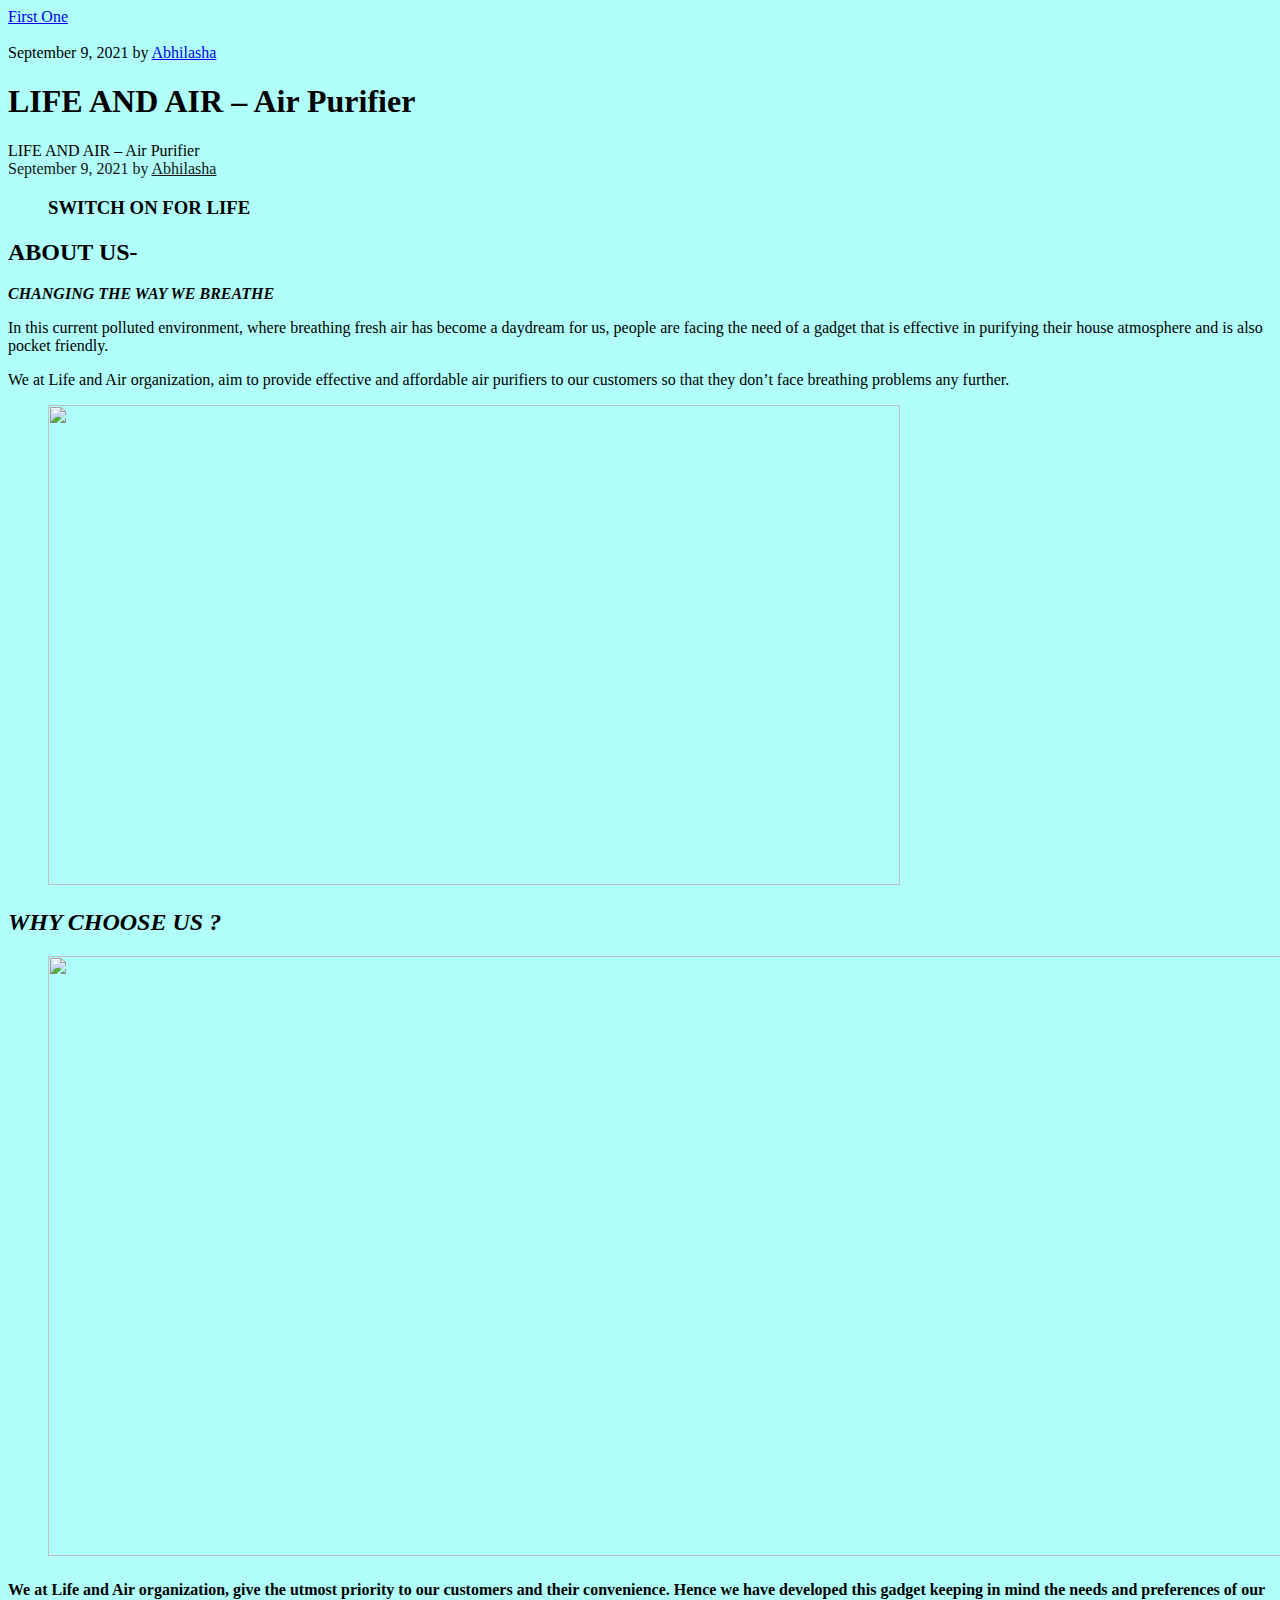
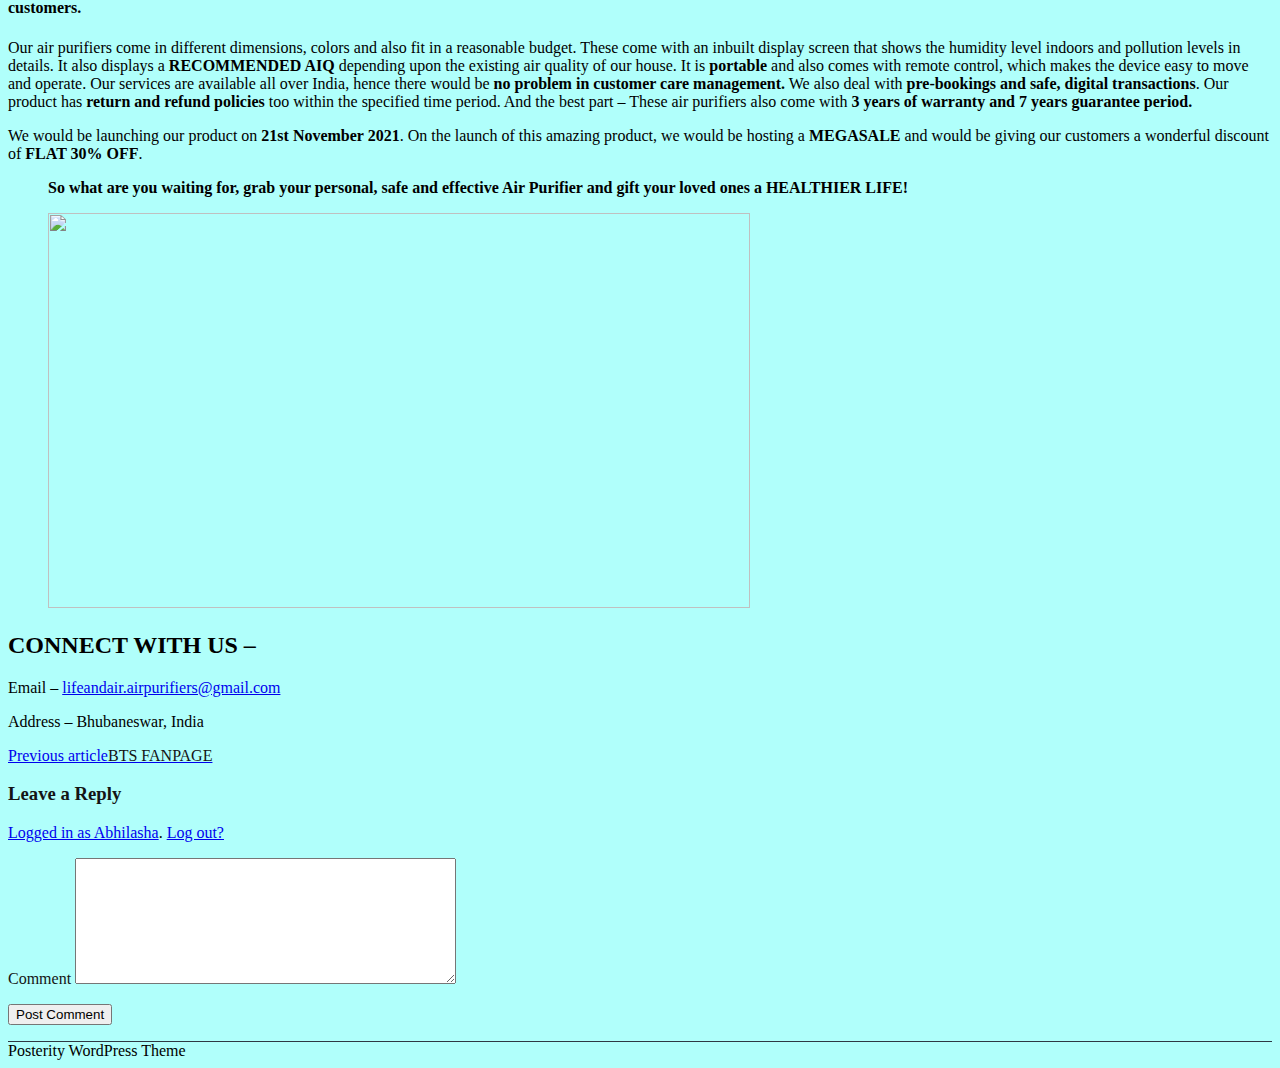
==== index.html @ 1d73eacc "structuring" ====
<!DOCTYPE html>
<html lang="en">
<head>
    <meta charset="UTF-8">
    <meta http-equiv="X-UA-Compatible" content="IE=edge">
    <meta name="viewport" content="width=device-width, initial-scale=1.0">
    <title>Document</title>
    <link rel="stylesheet" href="./css/style.css">
</head>

<body>

    <header id="header"
        class="to-move a13-horizontal header-type-one_line a13-normal-variant header-variant-one_line narrow no-tools no-sticky no-fixed"
        itemtype="https://schema.org/WPHeader" itemscope>
        <div class="head walker-wraper">
            <div class="logo-container" itemtype="https://schema.org/Organization" itemscope><a
                    class="logo normal-logo text-logo" href="http://localhost/wordpress/" title="First One " rel="home"
                    itemprop="url">First One </a></div>
            <div id="navigation">
                <nav id="site-navigation" class="main-navigation" ></nav>
            </div>
        </div>
        
        <!-- #access -->
        </div>
    </header>
    <div id="mid" class="to-move layout-full_fixed layout-no-edge layout-fixed no-sidebars">
        <header class="title-bar a13-parallax outside title_bar_variant_centered title_bar_width_full has-effect"
            data-a13-parallax-type="bt" data-a13-parallax-speed="1">
            <div class="overlay-color"><div class="in" style="position: relative; top: 0px; opacity: 1;"></div>
                    <div class="post-meta"><time class="entry-date published updated"
                            datetime="2021-09-09T08:04:24+00:00" itemprop="datePublished">September 9, 2021</time> by <a
                            class="vcard author" href="http://localhost/wordpress/author/kusum/"
                            title="View all posts by Abhilasha" itemprop="author"><span class="fn"
                                itemprop="name">Abhilasha</span></a> </div>
                    <div class="titles">
                        <h1 class="page-title entry-title" itemprop="headline">LIFE AND AIR &#8211; Air Purifier</h1>
                    </div>
                </div>
            </div>
        </header>
        <article id="content" class="clearfix" itemtype="https://schema.org/CreativeWork" itemscope>
            <div class="content-limiter">
                <div id="col-mask">
                    <div id="post-29"
                        class="content-box post-29 post type-post status-publish format-standard category-air-purifier tag-air-purifier tag-fresh-air">
                        <div class="formatter">
                            <div class="hentry">
                                <div class="post-hatom-fix">
                                    <span class="entry-title">LIFE AND AIR &#8211; Air Purifier</span>
                                    <div class="post-meta"><time class="entry-date published updated"
                                            datetime="2021-09-09T08:04:24+00:00" itemprop="datePublished">September 9,
                                            2021</time> by <a class="vcard author"
                                            href="http://localhost/wordpress/author/kusum/"
                                            title="View all posts by Abhilasha" itemprop="author"><span class="fn"
                                                itemprop="name">Abhilasha</span></a> </div>
                                </div>
                                <div class="real-content entry-content" itemprop="text">

                                    <blockquote class="wp-block-quote">
                                        <h3><strong>SWITCH ON FOR LIFE</strong></h3>
                                    </blockquote>

                                    <h2><strong>ABOUT US-</strong></h2>
                                    <p class="has-medium-font-size"><strong><em>CHANGING THE WAY WE BREATHE
                                            </em></strong></p>
                                    <p>In this current polluted environment, where breathing fresh air has become a
                                        daydream for us, people are facing the need of a gadget that is effective in
                                        purifying their house atmosphere and is also pocket friendly. </p>
                                    <p class="has-medium-font-size">We at Life and Air organization, aim to provide
                                        effective and affordable air purifiers to our customers so that they don&#8217;t
                                        face breathing problems any further. </p>

                                    <figure class="wp-block-image size-full"><img loading="lazy" width="852"
                                            height="480"
                                            src="http://localhost/wordpress/wp-content/uploads/2021/09/1.jpg" alt=""
                                            class="wp-image-33" /></figure>

                                    <!-- <p class="has-medium-font-size"></p> -->

                                    <h2><strong><em>WHY CHOOSE US ?</em></strong></h2>

                                    <figure class="wp-block-image size-full"><img loading="lazy" width="1920"
                                            height="600"
                                            src="http://localhost/wordpress/wp-content/uploads/2021/09/My-Fresh-Air-Banner-03.jpg"
                                            alt="" class="wp-image-34" /></figure>

                                    <h4>We at Life and Air organization, give the utmost priority to our customers and
                                        their convenience. Hence we have developed this gadget keeping in mind the needs
                                        and preferences of our customers.</h4>
                                    <p>Our air purifiers come in different dimensions, colors and also fit in a
                                        reasonable budget. These come with an inbuilt display screen that shows the
                                        humidity level indoors and pollution levels in details. It also displays a
                                        <strong>RECOMMENDED AIQ</strong> depending upon the existing air quality of our
                                        house. It is <strong>portable</strong> and also comes with remote control, which
                                        makes the device easy to move and operate. Our services are available all over
                                        India, hence there would be <strong>no problem in customer care management.</strong> We also deal with <strong>pre-bookings and safe, 
                                        digital transactions</strong>. Our product has <strong>return and refund
                                        policies </strong>too within the specified time period. And the best part
                                        &#8211; These air purifiers also come with <strong>3 years of warranty and 7 
                                        years guarantee period.</strong>
                                    </p>
                                    <p>We would be launching our product on <strong>21st November 2021</strong>. On the
                                        launch of this amazing product, we would be hosting a <strong>MEGASALE</strong>
                                        and would be giving our customers a wonderful discount of <strong>FLAT 30%
                                            OFF</strong>.</p>
                                    <blockquote class="wp-block-quote is-style-large">
                                        <p><strong> So what are you waiting for, grab your personal, safe and effective Air
                                            Purifier and gift your loved ones a HEALTHIER LIFE!</strong></p>
                                    </blockquote>

                                    <div class="wp-block-image is-style-rounded">
                                        <figure class="aligncenter size-full"><img loading="lazy" width="702"
                                                height="395"
                                                src="http://localhost/wordpress/wp-content/uploads/2021/09/NATIONAL_Filtrete_Particles-Captured_MPR1900.jpg"
                                                alt="" class="wp-image-38" /></figure>
                                    </div>
                                    <h2>CONNECT WITH US &#8211;</h2>

                                    <p class="has-normal-font-size">Email &#8211; <a rel="noreferrer noopener"
                                            href="mailto:lifeandair.airpurifiers@gmail.com"
                                            target="_blank">lifeandair.airpurifiers@gmail.com</a></p>
                                    <p class="has-normal-font-size">Address &#8211; Bhubaneswar, India</p>
                                    <div class="clear"></div>

                                </div>
                            </div>

                            <div class="posts-nav"><a href="http://localhost/wordpress/bts-fanpage-by-abhilasha/"
                                    class="item prev"><span><i class="fa fa-long-arrow-left"></i> Previous
                                        article</span><span class="title">BTS FANPAGE</span><span
                                        class="image"></span></a></div>

                            <div id="comments" class="comments-area">
                                <div id="respond" class="comment-respond">
                                    <h3 id="reply-title" class="comment-reply-title">Leave a Reply <small><a
                                                rel="nofollow" id="cancel-comment-reply-link"
                                                href="/wordpress/life-and-air-air-purifier/#respond"
                                                style="display:none;">Cancel reply</a></small></h3>
                                    <form action="http://localhost/wordpress/wp-comments-post.php" method="post"
                                        id="commentform" class="comment-form" novalidate>
                                        <p class="logged-in-as"><a
                                                href="http://localhost/wordpress/wp-admin/profile.php"
                                                aria-label="Logged in as Abhilasha. Edit your profile.">Logged in as
                                                Abhilasha</a>. <a
                                                href="http://localhost/wordpress/wp-login.php?action=logout&amp;redirect_to=http%3A%2F%2Flocalhost%2Fwordpress%2Flife-and-air-air-purifier%2F&amp;_wpnonce=bd4c9c53de">Log
                                                out?</a></p>
                                        <p class="comment-form-comment"><label for="comment">Comment</label> <textarea
                                                id="comment" name="comment" cols="45" rows="8" maxlength="65525"
                                                required="required"></textarea></p>
                                        <p class="form-submit"><input name="submit" type="submit" id="submit"
                                                class="submit" value="Post Comment" /> <input type='hidden'
                                                name='comment_post_ID' value='29' id='comment_post_ID' />
                                            <input type='hidden' name='comment_parent' id='comment_parent' value='0' />
                                        </p><input type="hidden" id="_wp_unfiltered_html_comment_disabled"
                                            name="_wp_unfiltered_html_comment_disabled" value="a814ea8386" />
                                        <script>(function () { if (window === window.parent) { document.getElementById('_wp_unfiltered_html_comment_disabled').name = '_wp_unfiltered_html_comment'; } })();</script>
                                    </form>
                                </div><!-- #respond -->
                                <!-- </div>.comments-area
                            </div>
                        </div>
    
                                        </div>
                </div>
            </article>
            </div>#mid
     -->
                                <footer id="footer" class="to-move narrow classic"
                                    itemtype="https://schema.org/WPFooter" itemscope>
                                    <div class="foot-items">
                                        <div class="foot-content clearfix">
                                            <div class="foot-text">Posterity WordPress Theme</div>
                                        </div>
                                    </div>
                                </footer><a href="#top" id="to-top" class="to-top fa fa-angle-up"></a>
                                <div id="content-overlay" class="to-move"></div>
                            </div>
</body>
</html>
---- css/style.css ----
body {
  background-color: rgb(176, 255, 251);
}

a:focus {
  outline-color: #e5287c;
}

.comments-area {
  background-color: transparent;
}


#reply-title,
.comment-form p label {
  color: #141414;
}

.layout-full_fixed div.about-author:before,
.layout-full_fixed div.about-author:after,
.layout-full_fixed .comments-area:before,
.layout-full_fixed .comments-area:after {
  content: "";
  background-color: transparent;
}

.posts-nav a span.title {
  color: #141414;
}

.posts-nav a:hover span.title {
  color: #e5287c;
}

.post .post-meta a:hover {
  color: #e5287c;
}

.layout-full #content,
.layout-full_fixed #content,
.layout-full_padding #content {
  background-color: transparent;
}

h2.comments-title {
  color: #999999;
}

.comment-author a {
  color: #141414;
}

.comment-author a:hover {
  color: #e5287c;
}

.header-horizontal #header .head {
  padding: 0 35px;
}

.tools_button {
  height: 45px;
  line-height: 45px;
  text-transform: inherit;
  text-decoration: none;
  padding: 0 20px;
  border-radius: 0px !important;
}

.header-horizontal #header-tools:before {
  display: none;
}

.wp-block-button {
  margin-bottom: 10px;
}

.footer-logo {
  text-align: left;
  padding: 60px 0 0 0;
  float: left;
}

#footer .content-limiter {
  border-bottom: 1px solid #31363d;
  padding: 0 0 60px 0;
}

.footer-social {
  float: right;
  text-align: right;
  padding: 70px 0 0 0;
}

.socials a {
  background-color: #000 !important;
  border-radius: 250px;
  padding: 15px;
}

.foot-content {
  border-top: 1px solid #2e3843;
}

.under_content_tags a {
  text-decoration: none;
}

.post .post-meta,
.post .post-meta a {
  color: #141414;
}

.foot-widgets .widget {
  margin: 45px 0 0 3%;
}

/* Navigation
--------------------------------------------- */
#navigation {
  text-align: right;
  padding: 0;
}

.main-navigation {
  display: inline-block;
  width: auto;
}

.main-navigation ul {
  display: none;
  list-style: none;
  margin: 0;
  padding-left: 0;
}

.main-navigation ul li a {
  z-index: 99;
}

.main-navigation ul ul {
  float: left;
  text-align: left;
  position: absolute;
  top: 100%;
  left: 0;
  z-index: 99;
  display: block;
  min-width: 230px;
  background: #ffffff;
  opacity: 0;
  transition: all ease 0.23s;
  -webkit-transform-origin: top;
  transform-origin: top;
  -webkit-animation-fill-mode: forwards;
  animation-fill-mode: forwards;
  -webkit-transform: scale(1, 0);
  transform: scale(1, 0);
}

.main-navigation ul li:hover > ul,
.main-navigation ul li:focus > ul,
.main-navigation ul li.focus > ul {
  display: block;
  opacity: 1;
  z-index: 1000;
  transform: scale(1, 1);
}

.main-navigation ul ul ul {
  left: 100%;
  top: 0;
}

.main-navigation li {
  position: relative;
  display: inline-block;
  margin-bottom: 0;
}

.main-navigation ul ul ul {
  left: 100%;
  top: 0;
}

.main-navigation ul > li:hover > ul {
  opacity: 1;
  left: 0;
  z-index: 9999;
}

.main-navigation ul ul li:hover > ul {
  opacity: 1;
  left: 100%;
}

.main-navigation li li {
  float: none;
  display: block;
}

.main-navigation ul li li:last-child > a {
  border: none;
}

.main-navigation ul li a {
  display: block;
  padding: 0px 20px;
  position: relative;
  z-index: 99;
  line-height: 120px;
  transition: all ease 0.23s;
  text-decoration: none;
  color: #141414;
}

.main-navigation ul li:hover a,
.main-navigation ul li a:focus,
.main-navigation ul li a:hover,
.main-navigation ul li.current-menu-item a,
.main-navigation ul li.current_page_item a {
  opacity: 1;
  color: #e5287c;
}

.a13-sticky-variant .main-navigation ul li a {
  color: #fff;
}

.a13-sticky-variant .header-search-toggle {
  color: #fff;
}

.a13-sticky-variant .main-navigation ul li a:hover,
.a13-sticky-variant .main-navigation ul li.current-menu-item a,
.a13-sticky-variant .main-navigation ul li.current_page_item a {
  color: #e5287c;
}

.main-navigation ul ul li a:hover,
.main-navigation ul ul li a:focus {
  color: #ffffff;
  background: #e5287c;
}

.main-navigation ul li ul li a {
  line-height: 40px;
}

.main-navigation li > a {
  position: relative;
}

.main-navigation li li.current_page_item > a:after,
.main-navigation li li.current-menu-item > a:after,
.main-navigation ul li li a:hover:after {
  display: none;
}

.main-navigation li.menu-item-has-children > a {
  padding-right: 24px;
}

.main-navigation li.menu-item-has-children > a:after {
  content: "\f078";
  right: 0px;
  top: 0px;
  width: 20px;
  height: 20px;
  font-family: FontAwesome;
  font-size: 12px;
  margin-left: 5px;
  position: absolute;
}

.main-navigation ul ul li.menu-item-has-children > a:after {
  content: "\f054";
  right: 0;
}

.main-navigation ul ul li.menu-item-has-children > a:hover:after {
  color: #ffffff;
}

/* Small menu. */
.menu-toggle,
.main-navigation.toggled ul {
  display: block;
}

.menu-toggle {
  width: auto;
}

.menu-toggle:hover {
  opacity: 0.89;
}

.toggled .menu-toggle span {
  background: #141414;
}

.menu-toggle span {
  background: #e5287c;
  border: none;
  height: 3px;
  width: 32px;
  position: absolute;
  top: 7px;
  left: 4px;
  transition: all 0.25s ease;
  cursor: pointer;
}

.menu-toggle span:nth-of-type(2) {
  top: 18px;
}

.menu-toggle span:nth-of-type(3) {
  top: 29px;
}

.main-navigation button.menu-toggle:focus {
  outline: 1px solid #141414;
  border-radius: 0;
}

@media screen and (max-width: 29.938em) {
  .header-horizontal .mobile-menu .logo-container {
    width: 100%;
    flex: initial;
    display: block;
    float: none;
  }

  .header-horizontal #header-tools {
    padding-right: 0;
    margin-left: auto;
    display: flex;
    flex-flow: row wrap;
    justify-content: space-around;
    align-items: center;
    align-self: stretch;
    text-align: center;
  }

  .topbar_tools_button {
    float: none;
    line-height: inherit;
    display: table;
    padding: 12px 20px;
    margin: 0 auto;
    text-align: center;
  }

  #header.narrow .head,
  #header.narrow .top-bar {
    max-width: 100%;
  }

  .header-horizontal .head {
    display: block !important;
  }

  .header-variant-one_line_centered .logo-container,
  .header-horizontal .logo-container a.logo {
    margin: 0 auto;
  }

  a.logo {
    font-size: 20px !important;
    padding: 20px 0 0 0 !important;
  }

  .focus a,
  .menu a:focus,
  .sitenav ul li a:focus {
    color: #e5287c;
  }

  .tools_button {
    margin: 10px 0 10px 0;
  }

  .footer-logo {
    float: none;
    text-align: center;
    padding: 40px 0 0 0;
  }

  .footer-social {
    float: none;
    text-align: center;
    padding: 40px 0 0 0;
  }

  .footer-social .socials a {
    padding: 3px;
    height: 40px;
    width: 43px;
    line-height: 35px;
  }

  .main-navigation ul li a {
    line-height: 40px;
  }
}

@media screen and (max-width: 47.938em) and (min-width: 30em) {
  .header-horizontal .mobile-menu .logo-container {
    width: 100%;
    flex: initial;
    display: block;
    float: none;
  }

  .header-horizontal #header-tools {
    padding-right: 0;
    margin-left: auto;
    display: flex;
    flex-flow: row wrap;
    justify-content: space-around;
    align-items: center;
    align-self: stretch;
    text-align: center;
  }

  .topbar_tools_button {
    float: none;
    line-height: inherit;
    display: table;
    padding: 12px 20px;
    margin: 0 auto;
    text-align: center;
  }

  #header.narrow .head,
  #header.narrow .top-bar {
    max-width: 100%;
  }

  .header-horizontal .head {
    display: block !important;
  }

  .header-variant-one_line_centered .logo-container,
  .header-horizontal .logo-container a.logo {
    margin: 0 auto;
  }

  a.logo {
    font-size: 20px !important;
    padding: 20px 0 0 0 !important;
  }

  .focus a,
  .menu a:focus,
  .sitenav ul li a:focus {
    color: #e5287c;
  }

  .tools_button {
    margin: 10px 0 10px 0;
  }

  .footer-logo {
    float: none;
    text-align: center;
    padding: 55px 0 0 0;
  }

  .footer-social {
    float: none;
    text-align: center;
    padding: 40px 0 0 0;
  }

  .footer-social .socials a {
    padding: 3px;
    height: 40px;
    width: 43px;
    line-height: 35px;
  }

  .main-navigation ul li a {
    line-height: 40px;
  }
}

@media screen and (max-width: 63.938em) and (min-width: 48em) {
  .header-horizontal .mobile-menu .logo-container {
    width: 100%;
    flex: initial;
    display: block;
    float: none;
  }

  .header-horizontal #header-tools {
    padding-right: 0;
    margin-left: auto;
    display: flex;
    flex-flow: row wrap;
    justify-content: space-around;
    align-items: center;
    align-self: stretch;
    text-align: center;
  }

  .topbar_tools_button {
    float: none;
    line-height: inherit;
    display: table;
    padding: 12px 20px;
    margin: 0 auto;
    text-align: center;
  }

  #header.narrow .head,
  #header.narrow .top-bar {
    max-width: 100%;
  }

  .header-horizontal .head {
    display: block !important;
  }

  .header-variant-one_line_centered .logo-container,
  .header-horizontal .logo-container a.logo {
    margin: 0 auto;
  }

  a.logo {
    font-size: 20px !important;
    padding: 20px 0 0 0 !important;
  }

  .focus a,
  .menu a:focus,
  .sitenav ul li a:focus {
    color: #e5287c;
  }

  .tools_button {
    margin: 10px 0 10px 0;
  }

  .footer-logo {
    float: none;
    text-align: center;
    padding: 55px 0 0 0;
  }

  .footer-social {
    float: none;
    text-align: center;
    padding: 40px 0 0 0;
  }

  .footer-social .socials a {
    padding: 3px;
    height: 40px;
    width: 43px;
    line-height: 35px;
  }

  .main-navigation ul li a {
    line-height: 40px;
  }
}

@media screen and (max-width: 72.438em) and (min-width: 63.25em) {
  .header-horizontal .mobile-menu .logo-container {
    width: auto !important;
  }

  a.logo {
    font-size: 20px !important;
  }

  .footer-logo {
    padding: 60px 0 0 45px;
  }

  .footer-social {
    padding: 70px 45px 0 0;
  }

  .main-navigation ul li a {
    line-height: 80px;
  }
}

@media screen and (min-width: 1024px) {
  .menu-toggle {
    display: none;
  }

  .main-navigation ul {
    display: flex;
  }
}

@media (max-width: 1024px) {
  .main-navigation {
    width: 100%;
  }

  .main-navigation button.menu-toggle {
    width: 40px;
    text-align: left;
    background: transparent;
    border: 0;
    color: #141414;
    padding: 10px;
    height: 40px;
    position: relative;
    cursor: pointer;
  }

  .main-navigation button.menu-toggle span.nav-icon {
    float: right;
    background: #fff;
    color: #000;
    height: 43px;
    width: 45px;
    line-height: 43px;
    text-align: center;
    position: absolute;
    right: 20px;
    top: 11px;
    border: 1px solid;
  }

  #primary-menu ul.nav-menu {
    position: absolute;
    width: 100%;
    left: 0;
    box-shadow: 0 0 10px rgb(0 0 0 / 12%);
    background: #ffffff;
    z-index: 99;
    margin-top: 5px;
  }

  .main-navigation button.menu-toggle span.nav-icon:hover {
    background: #e5287c;
    color: #ffffff;
    cursor: pointer;
  }

  .main-navigation.toggled ul li {
    text-align: left;
    line-height: 37px;
    float: left;
    position: relative;
    width: 100%;
  }

  .main-navigation.toggled ul ul,
  .main-navigation.toggled ul ul ul {
    position: relative;
    width: 100%;
    float: left;
    display: block;
    opacity: 0;
    left: 0;
    height: 0;
    box-shadow: none;
  }

  .main-navigation ul ul ul {
    right: 0;
    opacity: 0;
    left: 0;
  }

  .main-navigation.toggled ul li:hover ul,
  .main-navigation.toggled ul li:focus ul,
  .main-navigation.toggled ul li.focus ul {
    display: block;
    opacity: 1;
    height: auto;
  }

  .main-navigation.toggled ul li:hover ul ul,
  .main-navigation.toggled ul li:focus ul ul,
  .main-navigation.toggled ul li.focus ul ul {
    display: block;
    opacity: 0;
    height: 0;
    box-shadow: none;
  }

  .main-navigation.toggled ul ul li:hover ul,
  .main-navigation.toggled ul ul li:focus ul,
  .main-navigation.toggled ul ul li.focus ul {
    display: block;
    opacity: 1;
    left: 0;
    height: auto;
    box-shadow: none;
  }

  .main-navigation.toggled ul li a {
    padding: 2px 15px;
  }
}
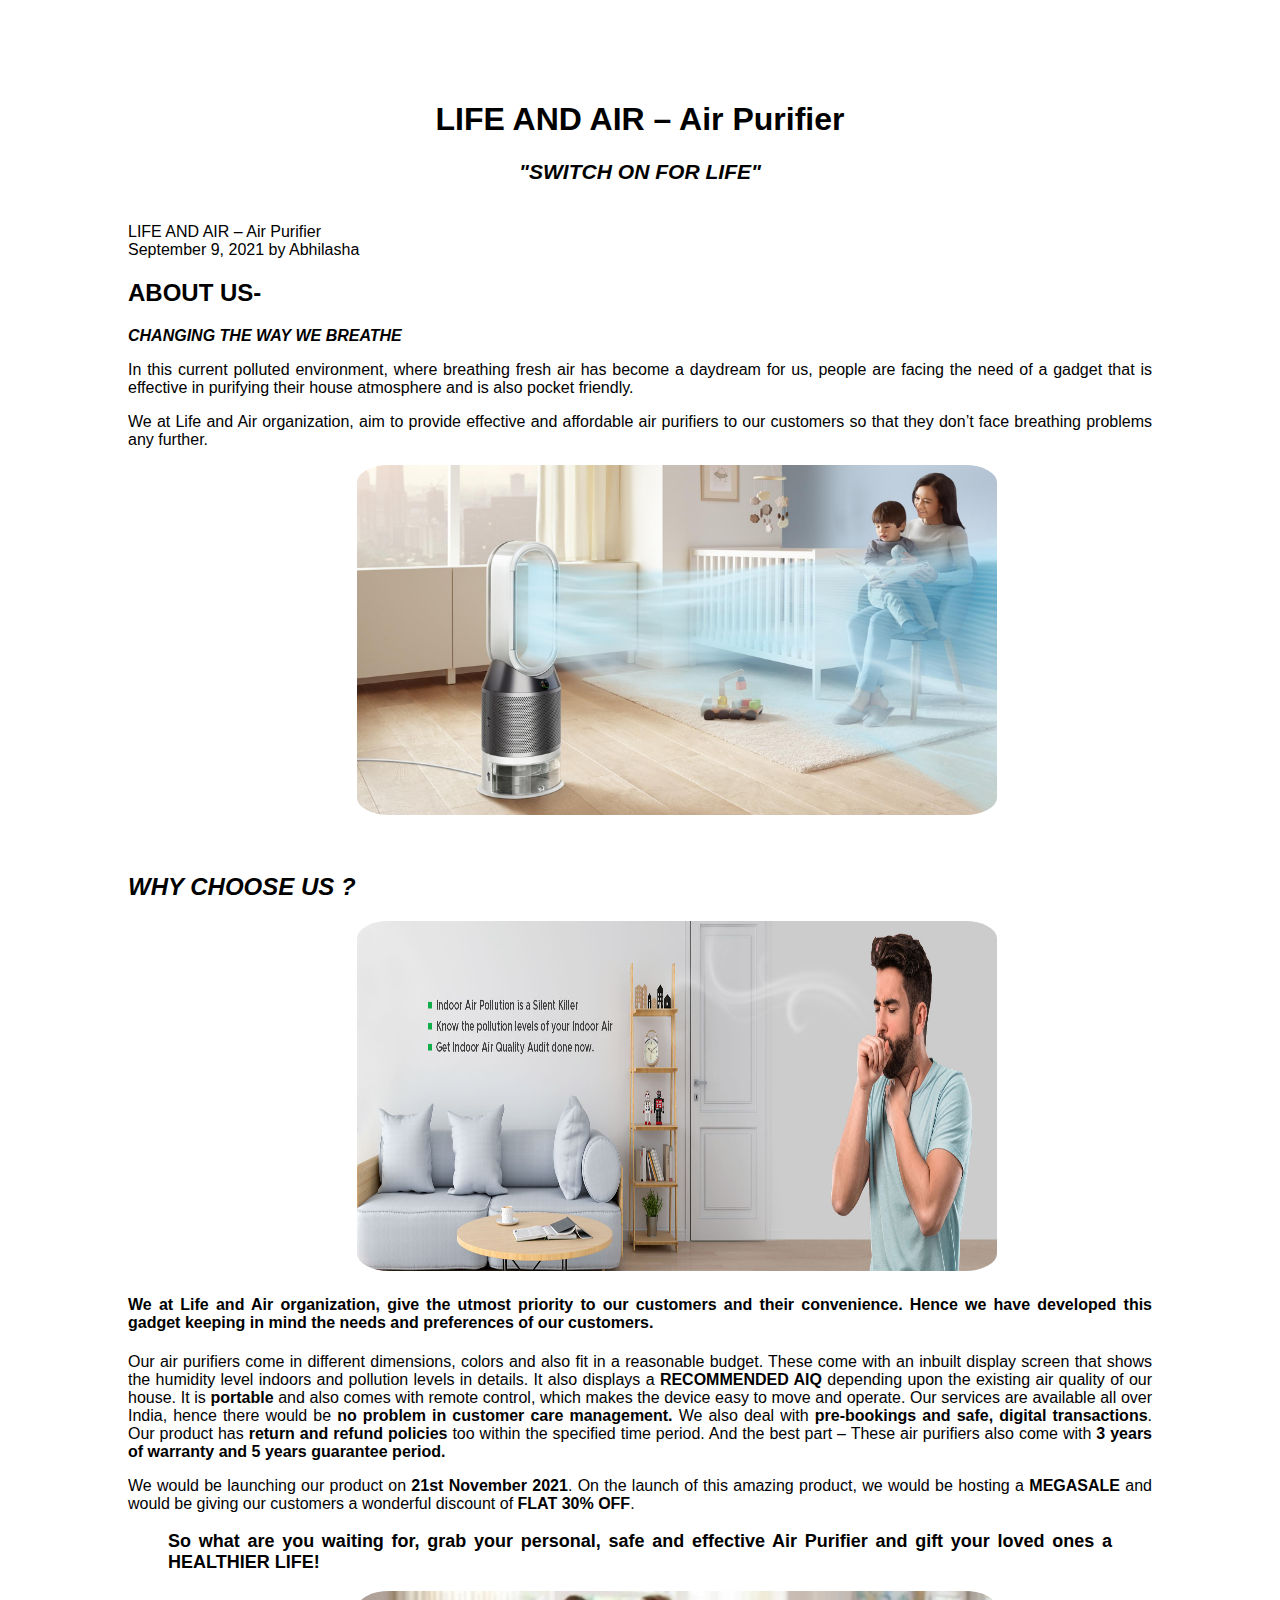
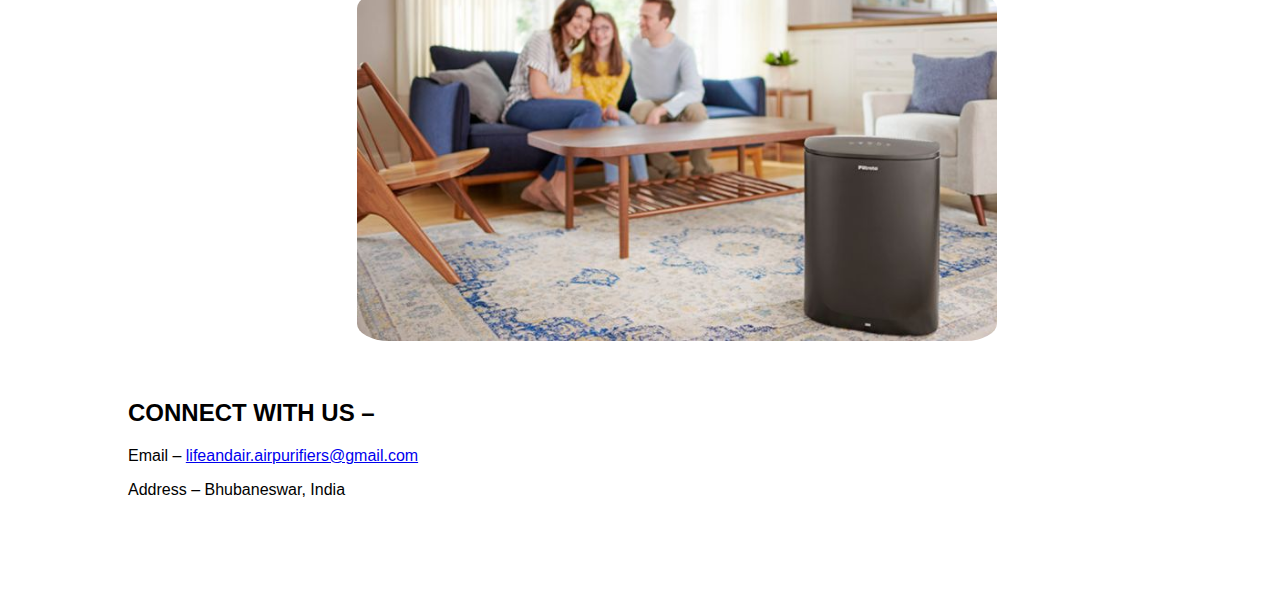
==== commit 7973def0: "file name update" ====
--- a/index.html
+++ b/index.html
@@ -4,178 +4,104 @@
     <meta charset="UTF-8">
     <meta http-equiv="X-UA-Compatible" content="IE=edge">
     <meta name="viewport" content="width=device-width, initial-scale=1.0">
-    <title>Document</title>
-    <link rel="stylesheet" href="./css/style.css">
+    <title>Air Purifier</title>
+    <link rel="stylesheet" href="style.css">
 </head>
+<body>
+    <div class="titles">
+        <h1 class="page-title entry-title" itemprop="headline">LIFE AND AIR &#8211; Air Purifier</h1>
+    
+    <blockquote class="wp-block-quote">
+        <h3><strong><i>"SWITCH ON FOR LIFE"</i></strong></h3>
+    </blockquote>
+    </div>
+    <br>
+    <div class="post-hatom-fix">
+        <span class="entry-title">LIFE AND AIR &#8211; Air Purifier</span>
+        <div class="post-meta"><time class="entry-date published updated"
+                datetime="2021-09-09T08:04:24+00:00" itemprop="datePublished">September 9,
+                2021</time> by Abhilasha 
+                <!-- <a class="vcard author"
+                href="http://localhost/wordpress/author/kusum/"
+                title="View all posts by Abhilasha" itemprop="author"><span class="fn"
+                    itemprop="name">Abhilasha</span></a> -->
+        </div>
+    </div>
+    <div class="real-content entry-content" itemprop="text">
 
-<body>
+    
+        <h2><strong>ABOUT US-</strong></h2>
+        <p class="has-medium-font-size"><strong><em>CHANGING THE WAY WE BREATHE
+                </em></strong></p>
+        <p>In this current polluted environment, where breathing fresh air has become a
+            daydream for us, people are facing the need of a gadget that is effective in
+            purifying their house atmosphere and is also pocket friendly. </p>
+        <p class="has-medium-font-size">We at Life and Air organization, aim to provide
+            effective and affordable air purifiers to our customers so that they don&#8217;t
+            face breathing problems any further. </p>
 
-    <header id="header"
-        class="to-move a13-horizontal header-type-one_line a13-normal-variant header-variant-one_line narrow no-tools no-sticky no-fixed"
-        itemtype="https://schema.org/WPHeader" itemscope>
-        <div class="head walker-wraper">
-            <div class="logo-container" itemtype="https://schema.org/Organization" itemscope><a
-                    class="logo normal-logo text-logo" href="http://localhost/wordpress/" title="First One " rel="home"
-                    itemprop="url">First One </a></div>
-            <div id="navigation">
-                <nav id="site-navigation" class="main-navigation" ></nav>
-            </div>
+        <figure class="wp-block-image size-full"><img loading="lazy" src="Dyson-pure-humidify-cool.jpg" alt="airpurifiers"
+            class="wp-image-33" /></figure><br>
+            <!-- width="852" height="480" -->
+                
+
+        <!-- <p class="has-medium-font-size"></p> -->
+
+        <h2><strong><em>WHY CHOOSE US ?</em></strong></h2>
+
+        <figure class="wp-block-image size-full"><img loading="lazy"  src="My-Fresh-Air-Banner-03.jpg"
+            alt="Banner" class="wp-image-34" /></figure>
+            <!-- width="1920" height="600" -->
+            
+
+        <h4>We at Life and Air organization, give the utmost priority to our customers and
+            their convenience. Hence we have developed this gadget keeping in mind the needs
+            and preferences of our customers.</h4>
+        <p>Our air purifiers come in different dimensions, colors and also fit in a
+            reasonable budget. These come with an inbuilt display screen that shows the
+            humidity level indoors and pollution levels in details. It also displays a
+            <strong>RECOMMENDED AIQ</strong> depending upon the existing air quality of our
+            house. It is <strong>portable</strong> and also comes with remote control, which
+            makes the device easy to move and operate. Our services are available all over
+            India, hence there would be <strong>no problem in customer care management.</strong> We also deal with <strong>pre-bookings and safe, 
+            digital transactions</strong>. Our product has <strong>return and refund
+            policies </strong>too within the specified time period. And the best part
+            &#8211; These air purifiers also come with <strong>3 years of warranty and 5 
+            years guarantee period.</strong>
+        </p>
+        <p>We would be launching our product on <strong>21st November 2021</strong>. On the
+            launch of this amazing product, we would be hosting a <strong>MEGASALE</strong>
+            and would be giving our customers a wonderful discount of <strong>FLAT 30%
+                OFF</strong>.</p>
+        <blockquote class="wp-block-quote is-style-large">
+            <p><strong> So what are you waiting for, grab your personal, safe and effective Air
+                Purifier and gift your loved ones a HEALTHIER LIFE!</strong></p>
+        </blockquote>
+
+        <div class="wp-block-image is-style-rounded">
+            <figure class="aligncenter size-full"><img loading="lazy" src="NATIONAL_Filtrete_Particles Captured_MPR1900.jpg"
+                alt="Particles" class="wp-image-38" /></figure>
+                <!-- width="702" height="395"  -->
         </div>
-        
-        <!-- #access -->
+        <br>
+        <h2>CONNECT WITH US &#8211;</h2>
+        <p class="has-normal-font-size">Email &#8211; <a rel="noreferrer noopener"
+                href="mailto:lifeandair.airpurifiers@gmail.com"
+                target="_blank">lifeandair.airpurifiers@gmail.com</a></p>
+        <p class="has-normal-font-size">Address &#8211; Bhubaneswar, India</p>
+        <div class="clear"></div>
+
+    </div>
+    <!-- <footer id="footer" class="to-move narrow classic"
+    itemtype="https://schema.org/WPFooter" itemscope>
+    <div class="foot-items">
+        <div class="foot-content clearfix">
+            <div class="foot-text">Posterity WordPress Theme</div>
         </div>
-    </header>
-    <div id="mid" class="to-move layout-full_fixed layout-no-edge layout-fixed no-sidebars">
-        <header class="title-bar a13-parallax outside title_bar_variant_centered title_bar_width_full has-effect"
-            data-a13-parallax-type="bt" data-a13-parallax-speed="1">
-            <div class="overlay-color"><div class="in" style="position: relative; top: 0px; opacity: 1;"></div>
-                    <div class="post-meta"><time class="entry-date published updated"
-                            datetime="2021-09-09T08:04:24+00:00" itemprop="datePublished">September 9, 2021</time> by <a
-                            class="vcard author" href="http://localhost/wordpress/author/kusum/"
-                            title="View all posts by Abhilasha" itemprop="author"><span class="fn"
-                                itemprop="name">Abhilasha</span></a> </div>
-                    <div class="titles">
-                        <h1 class="page-title entry-title" itemprop="headline">LIFE AND AIR &#8211; Air Purifier</h1>
-                    </div>
-                </div>
-            </div>
-        </header>
-        <article id="content" class="clearfix" itemtype="https://schema.org/CreativeWork" itemscope>
-            <div class="content-limiter">
-                <div id="col-mask">
-                    <div id="post-29"
-                        class="content-box post-29 post type-post status-publish format-standard category-air-purifier tag-air-purifier tag-fresh-air">
-                        <div class="formatter">
-                            <div class="hentry">
-                                <div class="post-hatom-fix">
-                                    <span class="entry-title">LIFE AND AIR &#8211; Air Purifier</span>
-                                    <div class="post-meta"><time class="entry-date published updated"
-                                            datetime="2021-09-09T08:04:24+00:00" itemprop="datePublished">September 9,
-                                            2021</time> by <a class="vcard author"
-                                            href="http://localhost/wordpress/author/kusum/"
-                                            title="View all posts by Abhilasha" itemprop="author"><span class="fn"
-                                                itemprop="name">Abhilasha</span></a> </div>
-                                </div>
-                                <div class="real-content entry-content" itemprop="text">
-
-                                    <blockquote class="wp-block-quote">
-                                        <h3><strong>SWITCH ON FOR LIFE</strong></h3>
-                                    </blockquote>
-
-                                    <h2><strong>ABOUT US-</strong></h2>
-                                    <p class="has-medium-font-size"><strong><em>CHANGING THE WAY WE BREATHE
-                                            </em></strong></p>
-                                    <p>In this current polluted environment, where breathing fresh air has become a
-                                        daydream for us, people are facing the need of a gadget that is effective in
-                                        purifying their house atmosphere and is also pocket friendly. </p>
-                                    <p class="has-medium-font-size">We at Life and Air organization, aim to provide
-                                        effective and affordable air purifiers to our customers so that they don&#8217;t
-                                        face breathing problems any further. </p>
-
-                                    <figure class="wp-block-image size-full"><img loading="lazy" width="852"
-                                            height="480"
-                                            src="http://localhost/wordpress/wp-content/uploads/2021/09/1.jpg" alt=""
-                                            class="wp-image-33" /></figure>
-
-                                    <!-- <p class="has-medium-font-size"></p> -->
-
-                                    <h2><strong><em>WHY CHOOSE US ?</em></strong></h2>
-
-                                    <figure class="wp-block-image size-full"><img loading="lazy" width="1920"
-                                            height="600"
-                                            src="http://localhost/wordpress/wp-content/uploads/2021/09/My-Fresh-Air-Banner-03.jpg"
-                                            alt="" class="wp-image-34" /></figure>
-
-                                    <h4>We at Life and Air organization, give the utmost priority to our customers and
-                                        their convenience. Hence we have developed this gadget keeping in mind the needs
-                                        and preferences of our customers.</h4>
-                                    <p>Our air purifiers come in different dimensions, colors and also fit in a
-                                        reasonable budget. These come with an inbuilt display screen that shows the
-                                        humidity level indoors and pollution levels in details. It also displays a
-                                        <strong>RECOMMENDED AIQ</strong> depending upon the existing air quality of our
-                                        house. It is <strong>portable</strong> and also comes with remote control, which
-                                        makes the device easy to move and operate. Our services are available all over
-                                        India, hence there would be <strong>no problem in customer care management.</strong> We also deal with <strong>pre-bookings and safe, 
-                                        digital transactions</strong>. Our product has <strong>return and refund
-                                        policies </strong>too within the specified time period. And the best part
-                                        &#8211; These air purifiers also come with <strong>3 years of warranty and 7 
-                                        years guarantee period.</strong>
-                                    </p>
-                                    <p>We would be launching our product on <strong>21st November 2021</strong>. On the
-                                        launch of this amazing product, we would be hosting a <strong>MEGASALE</strong>
-                                        and would be giving our customers a wonderful discount of <strong>FLAT 30%
-                                            OFF</strong>.</p>
-                                    <blockquote class="wp-block-quote is-style-large">
-                                        <p><strong> So what are you waiting for, grab your personal, safe and effective Air
-                                            Purifier and gift your loved ones a HEALTHIER LIFE!</strong></p>
-                                    </blockquote>
-
-                                    <div class="wp-block-image is-style-rounded">
-                                        <figure class="aligncenter size-full"><img loading="lazy" width="702"
-                                                height="395"
-                                                src="http://localhost/wordpress/wp-content/uploads/2021/09/NATIONAL_Filtrete_Particles-Captured_MPR1900.jpg"
-                                                alt="" class="wp-image-38" /></figure>
-                                    </div>
-                                    <h2>CONNECT WITH US &#8211;</h2>
-
-                                    <p class="has-normal-font-size">Email &#8211; <a rel="noreferrer noopener"
-                                            href="mailto:lifeandair.airpurifiers@gmail.com"
-                                            target="_blank">lifeandair.airpurifiers@gmail.com</a></p>
-                                    <p class="has-normal-font-size">Address &#8211; Bhubaneswar, India</p>
-                                    <div class="clear"></div>
-
-                                </div>
-                            </div>
-
-                            <div class="posts-nav"><a href="http://localhost/wordpress/bts-fanpage-by-abhilasha/"
-                                    class="item prev"><span><i class="fa fa-long-arrow-left"></i> Previous
-                                        article</span><span class="title">BTS FANPAGE</span><span
-                                        class="image"></span></a></div>
-
-                            <div id="comments" class="comments-area">
-                                <div id="respond" class="comment-respond">
-                                    <h3 id="reply-title" class="comment-reply-title">Leave a Reply <small><a
-                                                rel="nofollow" id="cancel-comment-reply-link"
-                                                href="/wordpress/life-and-air-air-purifier/#respond"
-                                                style="display:none;">Cancel reply</a></small></h3>
-                                    <form action="http://localhost/wordpress/wp-comments-post.php" method="post"
-                                        id="commentform" class="comment-form" novalidate>
-                                        <p class="logged-in-as"><a
-                                                href="http://localhost/wordpress/wp-admin/profile.php"
-                                                aria-label="Logged in as Abhilasha. Edit your profile.">Logged in as
-                                                Abhilasha</a>. <a
-                                                href="http://localhost/wordpress/wp-login.php?action=logout&amp;redirect_to=http%3A%2F%2Flocalhost%2Fwordpress%2Flife-and-air-air-purifier%2F&amp;_wpnonce=bd4c9c53de">Log
-                                                out?</a></p>
-                                        <p class="comment-form-comment"><label for="comment">Comment</label> <textarea
-                                                id="comment" name="comment" cols="45" rows="8" maxlength="65525"
-                                                required="required"></textarea></p>
-                                        <p class="form-submit"><input name="submit" type="submit" id="submit"
-                                                class="submit" value="Post Comment" /> <input type='hidden'
-                                                name='comment_post_ID' value='29' id='comment_post_ID' />
-                                            <input type='hidden' name='comment_parent' id='comment_parent' value='0' />
-                                        </p><input type="hidden" id="_wp_unfiltered_html_comment_disabled"
-                                            name="_wp_unfiltered_html_comment_disabled" value="a814ea8386" />
-                                        <script>(function () { if (window === window.parent) { document.getElementById('_wp_unfiltered_html_comment_disabled').name = '_wp_unfiltered_html_comment'; } })();</script>
-                                    </form>
-                                </div><!-- #respond -->
-                                <!-- </div>.comments-area
-                            </div>
-                        </div>
-    
-                                        </div>
-                </div>
-            </article>
-            </div>#mid
-     -->
-                                <footer id="footer" class="to-move narrow classic"
-                                    itemtype="https://schema.org/WPFooter" itemscope>
-                                    <div class="foot-items">
-                                        <div class="foot-content clearfix">
-                                            <div class="foot-text">Posterity WordPress Theme</div>
-                                        </div>
-                                    </div>
-                                </footer><a href="#top" id="to-top" class="to-top fa fa-angle-up"></a>
-                                <div id="content-overlay" class="to-move"></div>
-                            </div>
+    </div>
+</footer> -->
+<a href="#top" id="to-top" class="to-top fa fa-angle-up"></a>
+<div id="content-overlay" class="to-move"></div>
+</div>
 </body>
 </html>--- a/style.css
+++ b/style.css
@@ -0,0 +1,36 @@
+body
+{
+    background-image: url(https://post.healthline.com/wp-content/uploads/2020/01/285927-6-Best-Air-Purifiers-for-Allergies-Pets-Mold-and-SmokeThumbnail-732x549.jpg);
+    opacity: 1;
+    /* padding-left: 3em;
+    padding-right: 3em ; */
+    margin: auto;
+    justify-content: center;
+    text-align: justify;
+    background-position-x: 25%;
+    padding-top: 5em;
+    padding-bottom: 5em;
+    background-size:cover;
+    background-repeat: no-repeat;
+    width: 80vw;
+    font-family:'Lucida Sans', 'Lucida Sans Regular', 'Lucida Grande', 'Lucida Sans Unicode', Geneva, Verdana, sans-serif;
+}
+.titles{
+    display: block;
+    justify-content:center;
+    text-align: center;
+}
+.wp-block-quote{
+    font-size: large;
+    font-family: 'Segoe UI', Tahoma, Geneva, Verdana, sans-serif;
+}
+img{
+    border-radius: 5%;
+    /* align-items: center; */
+    justify-content: center;
+    position: relative;
+    margin-left: 20%;
+    margin-right: auto;
+    width: 50vw;
+    height: 350px;
+}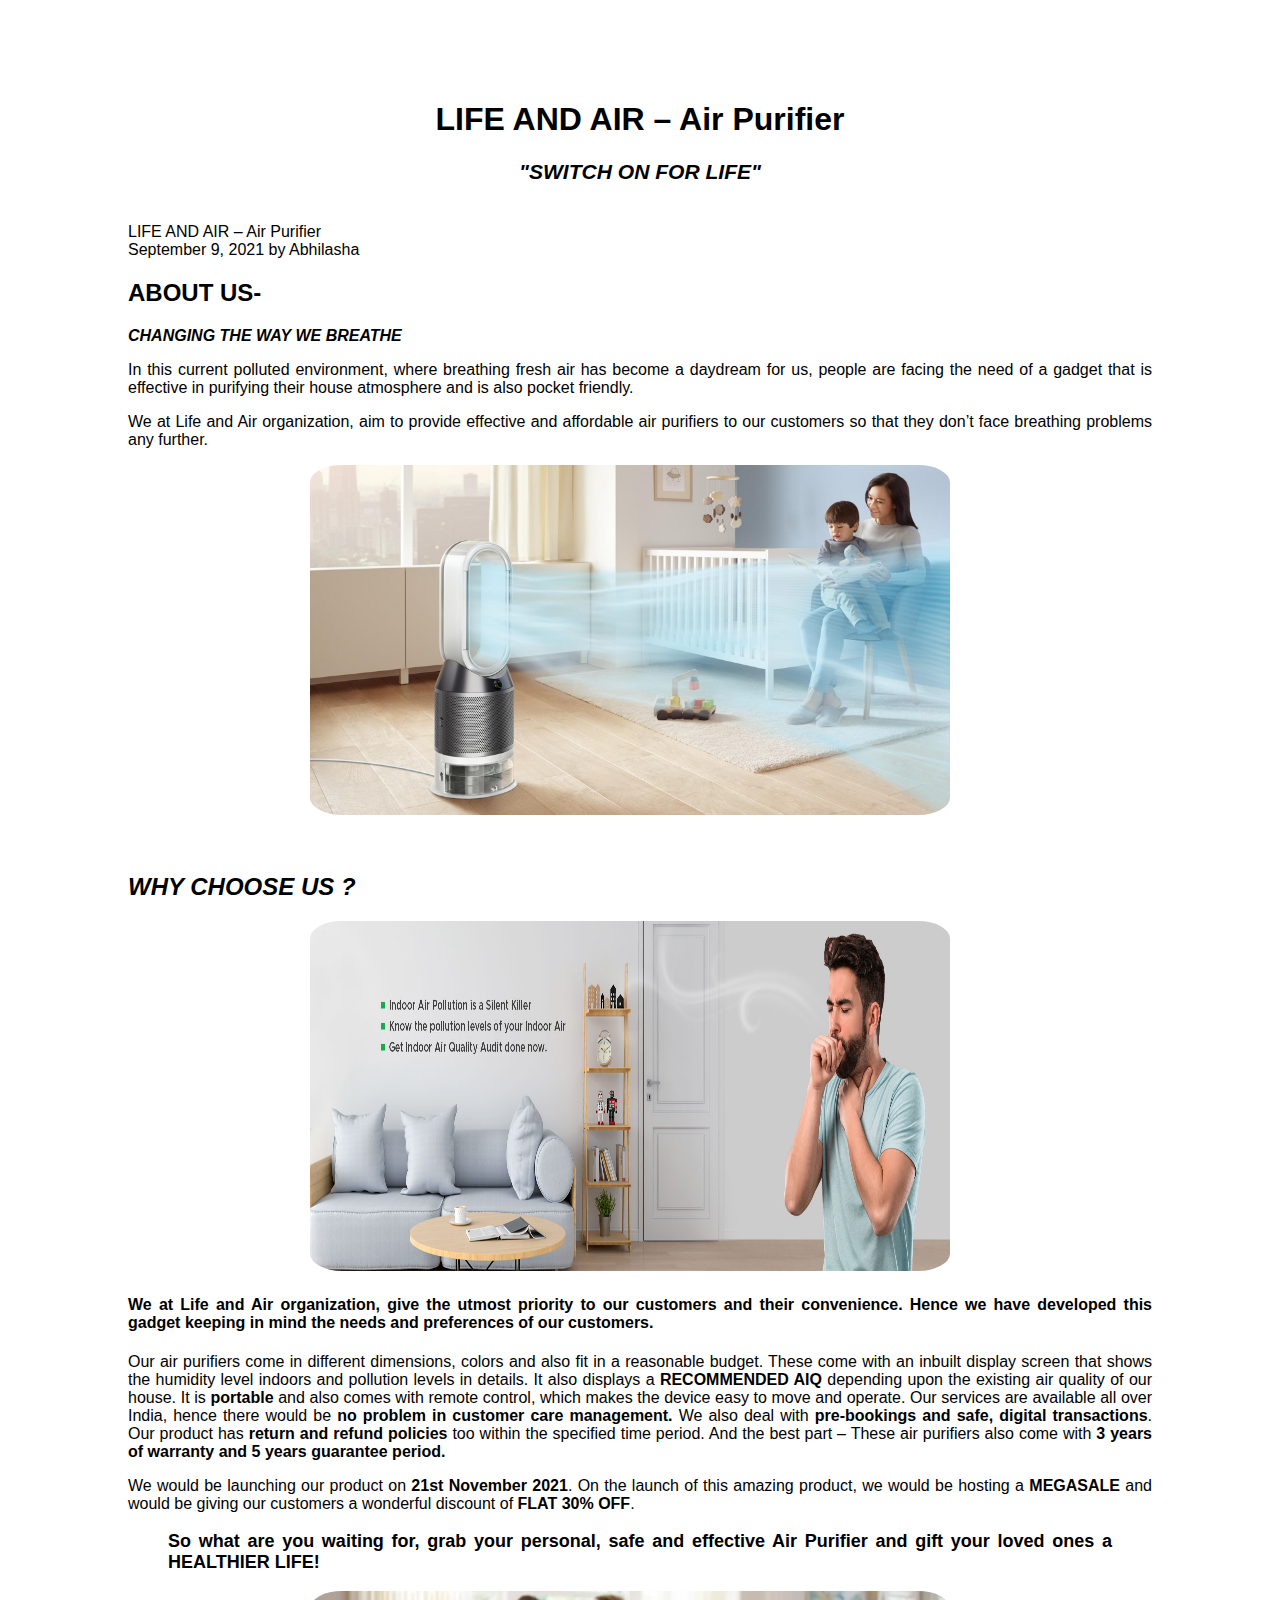
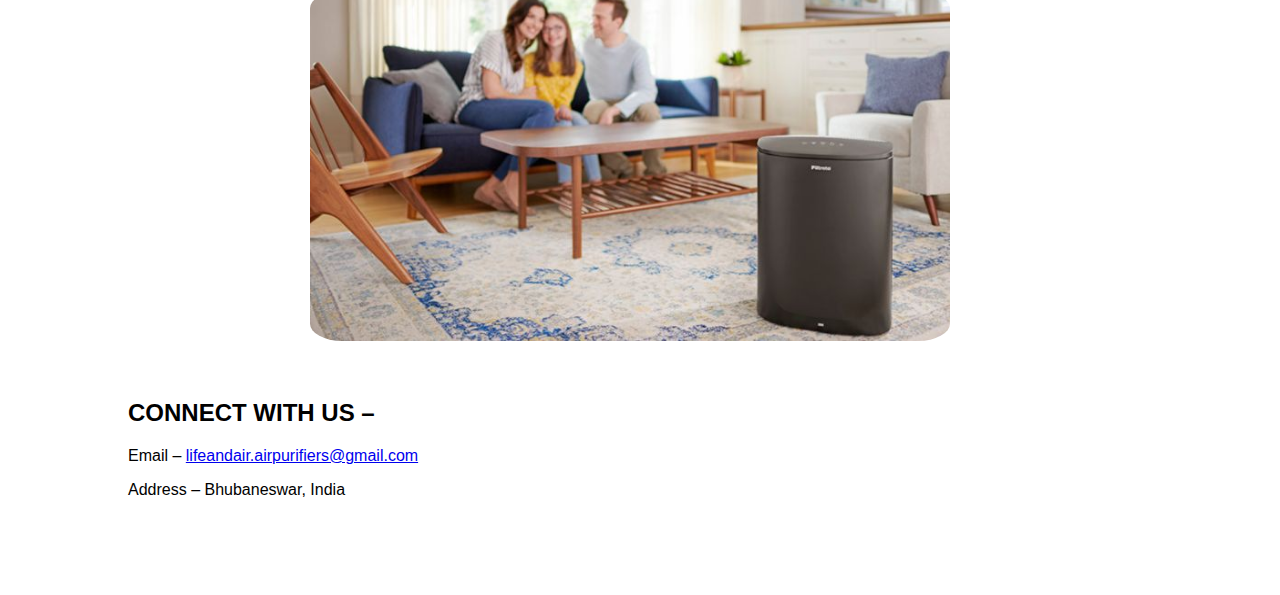
==== commit 5797a096: "html update" ====
--- a/index.html
+++ b/index.html
@@ -41,7 +41,7 @@
             face breathing problems any further. </p>
 
         <figure class="wp-block-image size-full"><img loading="lazy" src="Dyson-pure-humidify-cool.jpg" alt="airpurifiers"
-            class="wp-image-33" /></figure><br>
+            class="wp-image-33"/></figure><br>
             <!-- width="852" height="480" -->
                 
 
@@ -80,7 +80,7 @@
 
         <div class="wp-block-image is-style-rounded">
             <figure class="aligncenter size-full"><img loading="lazy" src="NATIONAL_Filtrete_Particles Captured_MPR1900.jpg"
-                alt="Particles" class="wp-image-38" /></figure>
+                alt="Particles" class="responsive" /></figure>
                 <!-- width="702" height="395"  -->
         </div>
         <br>
--- a/style.css
+++ b/style.css
@@ -29,7 +29,7 @@
     /* align-items: center; */
     justify-content: center;
     position: relative;
-    margin-left: 20%;
+    margin-left: 15%;
     margin-right: auto;
     width: 50vw;
     height: 350px;
